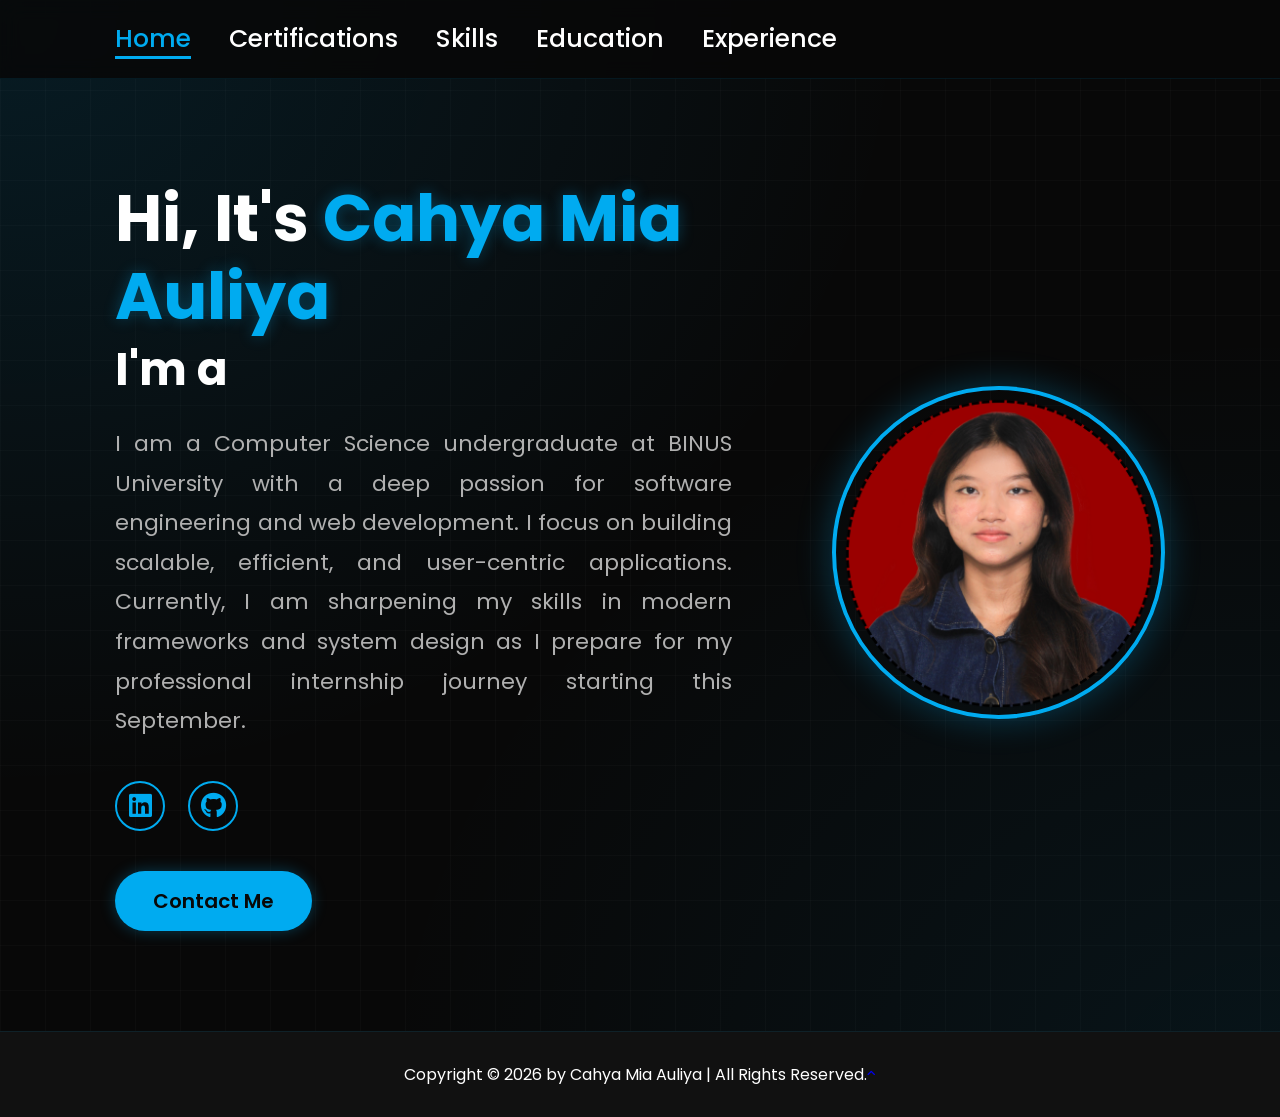
==== index.html @ 32a0eff4 "Add files via upload" ====
<!DOCTYPE html>
<html lang="en">

<head>
    <meta charset="UTF-8">
    <meta name="viewport" content="width=device-width, initial-scale=1.0">
    <link rel="stylesheet" href="https://cdnjs.cloudflare.com/ajax/libs/font-awesome/6.5.2/css/all.min.css">
    <!-- <link rel="stylesheet" href="css/Style.css"> -->
    <link rel="stylesheet" href="Style.css">
    <title>Cahya Mia Auliya | Portfolio</title>
</head>

<body>
    <header>
        <nav>
            <a href="index.html" class="active">Home</a>
            <a href="Certification.html">Certifications</a>
            <a href="Skills.html">Skills</a>
            <a href="Education.html">Education</a>
            <a href="Experience.html">Experience</a>
        </nav>
    </header>

    <section class="home">
        <div class="home-content">
            <h1>Hi, It's <span>Cahya Mia Auliya</span></h1>
            <h3 class="typing-text">I'm a <span></span></h3>
            <p>I am a Computer Science undergraduate at BINUS University with a deep passion for software engineering and web development. I focus on building scalable, efficient, and user-centric applications. Currently, I am sharpening my skills in modern frameworks and system design as I prepare for my professional internship journey starting this September.</p>
            
            <div class="social-icons">
                <a href="https://www.linkedin.com/in/cahya-mia-562924279" target="_blank"><i class="fa-brands fa-linkedin"></i></a>
                <a href="https://github.com/cahyamiaca-alt"><i class="fa-brands fa-github"></i></a>
                <!-- <a href="#"><i class="fa-brands fa-x-twitter"></i></a>
                <a href="#"><i class="fa-brands fa-instagram"></i></a> -->
            </div>
            
            <a href="mailto:emailkamu@gmail.com" class="btn">Contact Me</a>
        </div>

        <div class="home-img">
            <img src="img/Pas Foto.png" alt="Cahya Mia Auliya">
        </div>
    </section>

    <footer class="footer">
        <div class="footer-text">
            <p>Copyright &copy; 2026 by Cahya Mia Auliya | All Rights Reserved.</p>
        </div>
        <div class="footer-iconTop">
            <a href="#"><i class="fa-solid fa-angle-up"></i></a>
        </div>
    </footer>

</body>
</html>
---- Style.css ----
@import url('https://fonts.googleapis.com/css2?family=Poppins:wght@100;200;300;400;500;600&display=swap');

:root {
    --main-color: #00abf0;
    --bg-color: #080808; /* Ini yang bikin jadi hitam */
    --card-bg: #111111;
    --text-color: #ffffff;
    --second-text-color: #b0b0b0;
    --main-glow: rgba(0, 171, 240, 0.3);
}

*{
    margin: 0;
    padding: 0;
    box-sizing: border-box;
    text-decoration: none;
    border: none;
    outline: none;
    font-family: 'Poppins', sans-serif;
}

html{
    font-size: 62.5%; 
    scroll-behavior: smooth;
}

body{
    width: 100%;
    min-height: 100vh;
    overflow-x: hidden;
    color: var(--text-color);
    background-color: var(--bg-color); /* Memastikan background hitam */
    /* Pola Grid dan Cahaya Biru di Pojok */
    background-image: 
        radial-gradient(at 0% 0%, rgba(0, 171, 240, 0.12) 0px, transparent 50%),
        radial-gradient(at 100% 100%, rgba(0, 171, 240, 0.08) 0px, transparent 50%),
        linear-gradient(rgba(255, 255, 255, 0.02) 1px, transparent 1px),
        linear-gradient(90deg, rgba(255, 255, 255, 0.02) 1px, transparent 1px);
    background-size: 100% 100%, 100% 100%, 45px 45px, 45px 45px;
}

/* HEADER & NAVBAR */
header{
    position: fixed;
    top: 0;
    left: 0;
    width: 100%;
    padding: 2rem 9%;
    background-color: rgba(8, 8, 8, 0.85); 
    backdrop-filter: blur(10px); 
    display: flex;
    justify-content: flex-start;
    align-items: center;
    z-index: 1000; 
    border-bottom: 1px solid rgba(0, 171, 240, 0.1);
}

nav a{
    font-size: 2.5rem;
    color: white;
    margin-right: 3.5rem;
    font-weight: 500;
    transition: 0.4s ease;
    border-bottom: 3px solid transparent;
}

nav a:hover,
nav a.active{
    color: var(--main-color);
    border-bottom: 3px solid var(--main-color);
}

/* HOME SECTION */
.home {
    min-height: 100vh;
    padding: 18rem 9% 10rem; 
    display: flex;
    justify-content: center;
    align-items: center;
    gap: 10rem; 
}

.home-content {
    flex: 1;
    max-width: 85rem;
}

.home-content h1 {
    font-size: 6.5rem;
    font-weight: 700;
    line-height: 1.2;
}

.home-content h1 span {
    color: var(--main-color);
    text-shadow: 0 0 15px var(--main-glow);
}

.home-content h3 {
    font-size: 4.5rem;
    margin-bottom: 2rem;
    font-weight: 700;
}

/* TYPING TEXT */
.typing-text span {
    color: var(--main-color);
}

.typing-text span::before {
    content: "";
    animation: words 12s infinite;
}

@keyframes words {
    0%, 25% { content: "UI/UX Designer"; }
    26%, 50% { content: "Software Developer"; }
    51%, 75% { content: "Web Developer"; }
    76%, 100% { content: "CS Student @ BINUS"; }
}

.home-content p {
    font-size: 2.2rem;
    line-height: 1.8;
    color: var(--second-text-color);
    margin-bottom: 4rem;
    text-align: justify;
}

/* FOTO PROFIL */
.home-img img {
    width: 26vw;
    border-radius: 50%;
    border: 4px solid var(--main-color);
    box-shadow: 0 0 35px var(--main-glow);
    animation: floating 5s ease-in-out infinite;
}

@keyframes floating {
    0%, 100% { transform: translateY(0); }
    50% { transform: translateY(-20px); }
}

/* SOCIAL ICONS & BUTTON */
.social-icons a {
    display: inline-flex;
    justify-content: center;
    align-items: center;
    width: 5rem;
    height: 5rem;
    background-color: transparent;
    border: 0.2rem solid var(--main-color);
    font-size: 2.6rem;
    border-radius: 50%;
    margin: 0 2rem 4rem 0;
    transition: 0.3s ease;
    color: var(--main-color);
}

.social-icons a:hover {
    color: var(--bg-color);
    background-color: var(--main-color);
    box-shadow: 0 0 20px var(--main-color);
}

.btn {
    display: inline-block;
    padding: 1.5rem 3.8rem;
    background-color: var(--main-color);
    border-radius: 4rem;
    font-size: 2rem;
    color: var(--bg-color);
    font-weight: 600;
    transition: 0.3s ease;
    box-shadow: 0 0 15px var(--main-glow);
}

/* FOOTER */
footer {
    display: flex;
    justify-content: center;
    align-items: center;
    padding: 3rem 9%;
    background: var(--card-bg);
    border-top: 1px solid rgba(0, 171, 240, 0.1);
}

footer p {
    font-size: 1.6rem;
    color: var(--text-color);
}
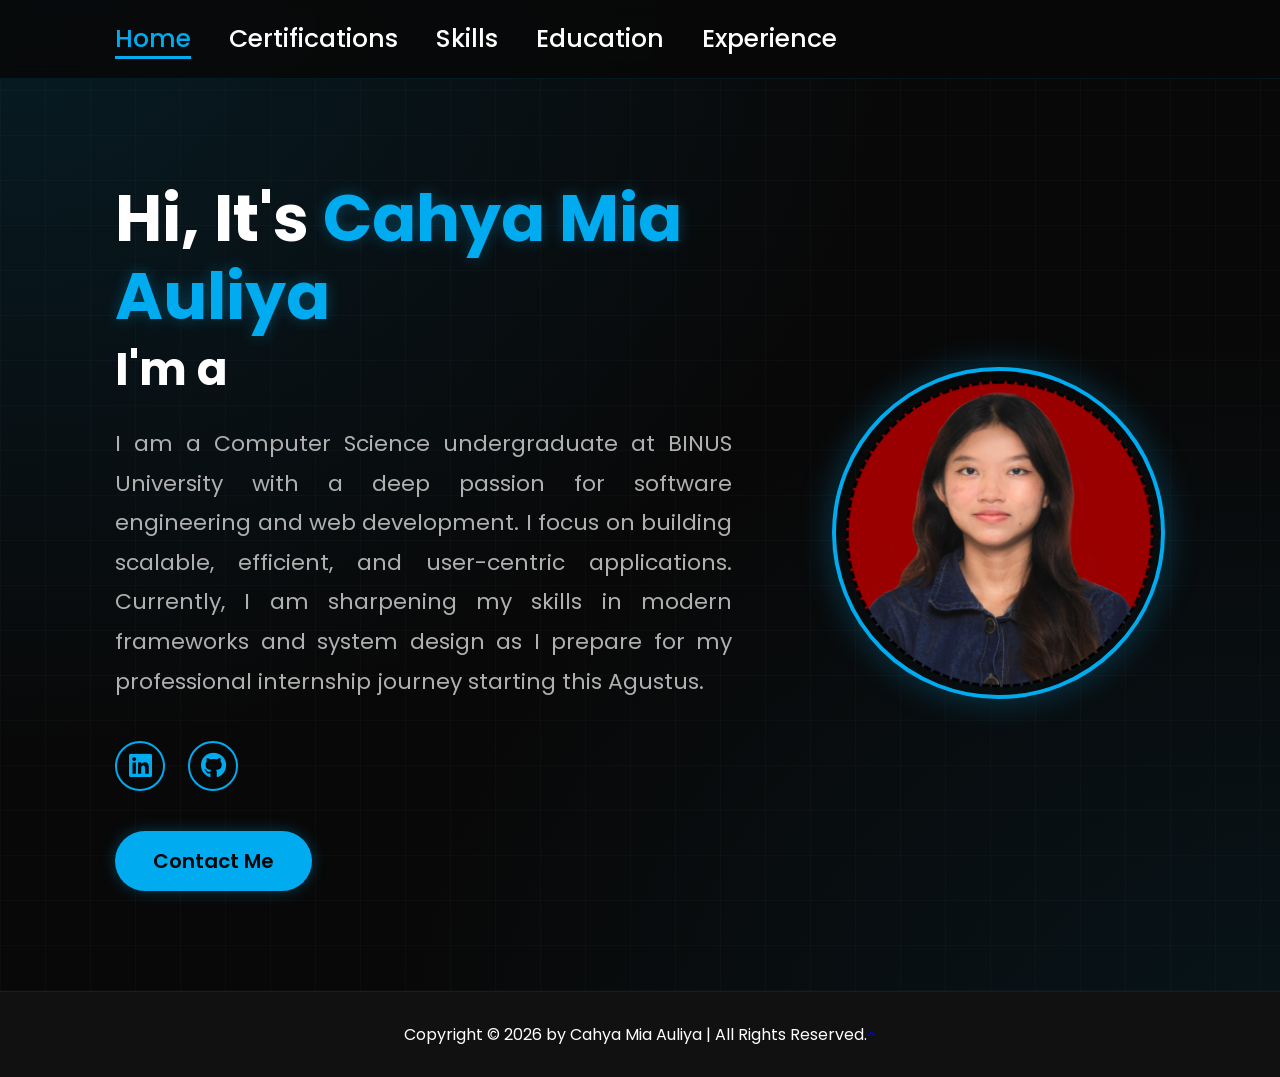
==== commit d2c6b007: "index.html" ====
--- a/index.html
+++ b/index.html
@@ -25,7 +25,7 @@
         <div class="home-content">
             <h1>Hi, It's <span>Cahya Mia Auliya</span></h1>
             <h3 class="typing-text">I'm a <span></span></h3>
-            <p>I am a Computer Science undergraduate at BINUS University with a deep passion for software engineering and web development. I focus on building scalable, efficient, and user-centric applications. Currently, I am sharpening my skills in modern frameworks and system design as I prepare for my professional internship journey starting this September.</p>
+            <p>I am a Computer Science undergraduate at BINUS University with a deep passion for software engineering and web development. I focus on building scalable, efficient, and user-centric applications. Currently, I am sharpening my skills in modern frameworks and system design as I prepare for my professional internship journey starting this Agustus.</p>
             
             <div class="social-icons">
                 <a href="https://www.linkedin.com/in/cahya-mia-562924279" target="_blank"><i class="fa-brands fa-linkedin"></i></a>
@@ -34,7 +34,7 @@
                 <a href="#"><i class="fa-brands fa-instagram"></i></a> -->
             </div>
             
-            <a href="mailto:emailkamu@gmail.com" class="btn">Contact Me</a>
+            <a href="mailto:cahya.auliya@binus.ac.id" class="btn">Contact Me</a>
         </div>
 
         <div class="home-img">
@@ -52,4 +52,4 @@
     </footer>
 
 </body>
-</html>+</html>
